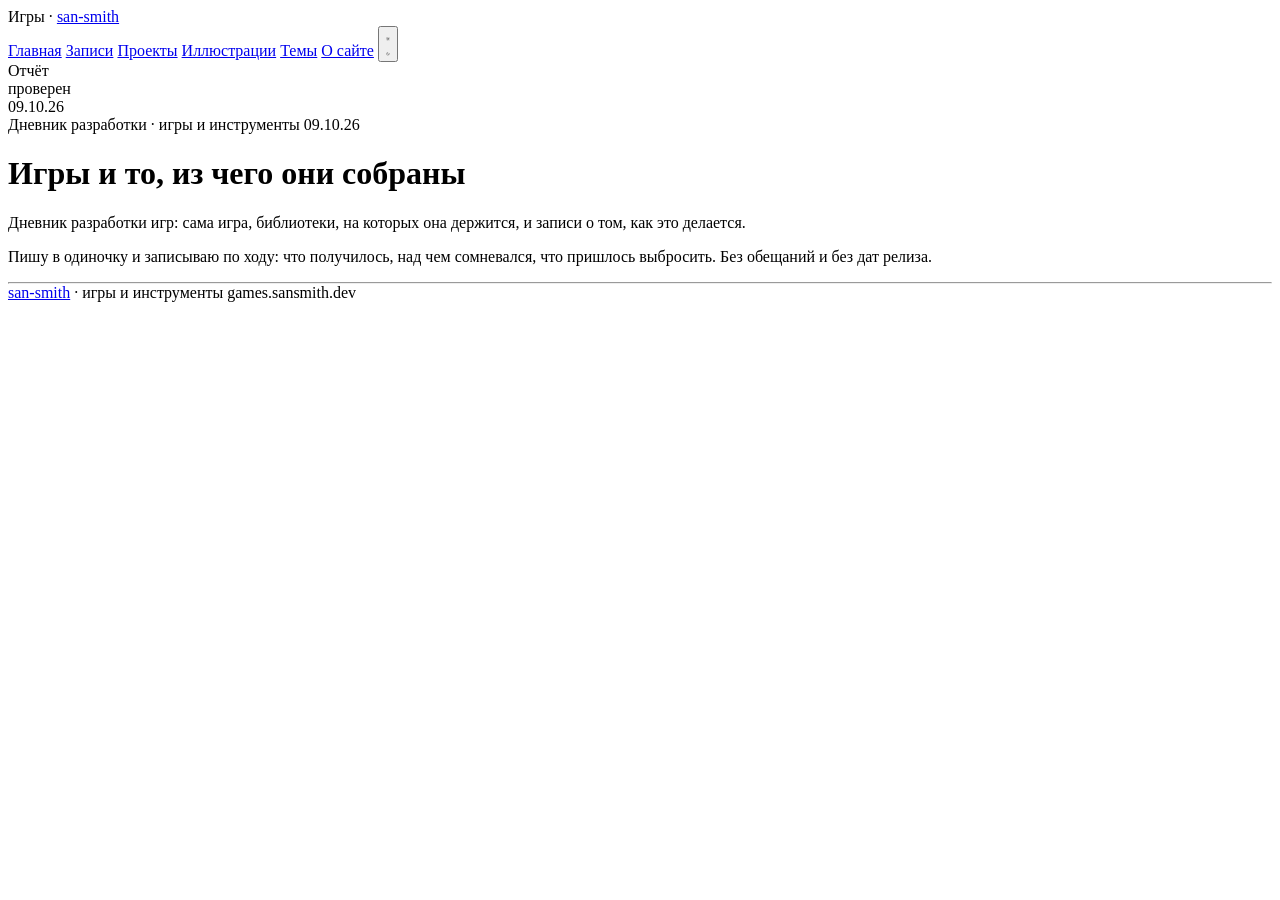
==== index.html @ e1a5b2cc "Deploy games.sansmith.dev from source 0a45a88243fe" ====
<!DOCTYPE html>
<html lang="ru" data-theme="light">
<head>

  
  
  
  

<meta charset="utf-8">
<meta name="viewport" content="width=device-width, initial-scale=1">
<title>Игры и то, из чего они собраны · san-smith</title>
<meta name="description" content="Дневник разработки игр: сама игра, библиотеки, на которых она держится, и записи о том, как это делается.">

<meta name="theme-color" content="#1d222a">
<meta name="theme-color" content="#151e27" media="(prefers-color-scheme: dark)">

<meta property="og:site_name" content="Игры и то, из чего они собраны">
<meta property="og:type" content="website">
<meta property="og:title" content="Игры и то, из чего они собраны">
<meta property="og:description" content="Дневник разработки игр: сама игра, инструменты, на которых она держится, зарисовки и съёмка.">
<meta property="og:url" content="https://games.sansmith.dev/">


<meta name="twitter:card" content="summary">
<meta name="twitter:title" content="Игры и то, из чего они собраны">
<meta name="twitter:description" content="Дневник разработки игр: сама игра, инструменты, на которых она держится, зарисовки и съёмка.">
<link rel="icon" type="image/svg+xml" href="https://games.sansmith.dev/icon/favicon.svg">
<link rel="icon" type="image/png" sizes="32x32" href="https://games.sansmith.dev/icon/favicon.png">
<link rel="apple-touch-icon" href="https://games.sansmith.dev/icon/apple-touch-icon.png">
<link rel="alternate" type="application/atom+xml" title="Игры и то, из чего они собраны" href="https://games.sansmith.dev/atom.xml">
<link rel="stylesheet" href="https://games.sansmith.dev/css/site.css">

<link rel="stylesheet" href="https://games.sansmith.dev/giallo-light.css" media="(prefers-color-scheme: light)">
<link rel="stylesheet" href="https://games.sansmith.dev/giallo-dark.css" media="(prefers-color-scheme: dark)">


<script>
(function(){var r=document.documentElement,s=null;try{s=localStorage.getItem('theme')}catch(e){}
var d=window.matchMedia&&window.matchMedia('(prefers-color-scheme:dark)').matches;
var t=s||(d?'dark':'light');
r.setAttribute('data-theme',t);
/* Подсветка кода и цвет браузерного UI следуют выбранной теме. */
var l=document.querySelector('link[href$="giallo-light.css"]'),k=document.querySelector('link[href$="giallo-dark.css"]');
if(l&&k){l.media=t==='dark'?'not all':'all';k.media=t==='dark'?'all':'not all';}
var ms=document.querySelectorAll('meta[name="theme-color"]');
for(var i=0;i<ms.length;i++){if(!i){ms[i].removeAttribute('media');ms[i].setAttribute('content',t==='dark'?'#151e27':'#1d222a');}else{ms[i].remove();}}
})();
</script>
</head>
<body>

<header class="topnav">
  <div class="topnav-inner">
    <span class="mark">Игры · <a class="mark-link" href="https://sansmith.dev">san-smith</a></span>
    <nav>
      
      
      
      <a class="navlink" href="https://games.sansmith.dev/" aria-current="page">Главная</a>
      <a class="navlink" href="https://games.sansmith.dev/entries/">Записи</a>
      <a class="navlink" href="https://games.sansmith.dev/projects/">Проекты</a>
      <a class="navlink" href="https://games.sansmith.dev/illustrations/">Иллюстрации</a>
      <a class="navlink" href="https://games.sansmith.dev/topics/">Темы</a>
      <a class="navlink" href="https://games.sansmith.dev/about/">О сайте</a>
      <button class="themebtn" id="theme" type="button" aria-label="Переключить тему">
        <svg class="i-sun" viewBox="0 0 24 24" fill="none" stroke="currentColor" stroke-width="1.7" stroke-linecap="round"><circle cx="12" cy="12" r="4"/><path d="M12 2v2M12 20v2M4.9 4.9l1.4 1.4M17.7 17.7l1.4 1.4M2 12h2M20 12h2M4.9 19.1l1.4-1.4M17.7 6.3l1.4-1.4"/></svg>
        <svg class="i-moon" viewBox="0 0 24 24" fill="none" stroke="currentColor" stroke-width="1.7" stroke-linecap="round" stroke-linejoin="round"><path d="M21 12.8A9 9 0 1111.2 3a7 7 0 009.8 9.8z"/></svg>
      </button>
    </nav>
  </div>
</header>

<main id="content">






  
  
  

  
  
  

  
  
  


<div class="sheet pad">
  <div class="masthead">
    <div class="seal"><span>Отчёт<br>проверен<br>09.10.26</span></div>

    <div class="masthead-top">
      <span class="grif">Дневник разработки · игры и инструменты</span>
      <span class="grif num">09.10.26</span>
    </div>
    <h1>Игры и то, из чего они собраны</h1>
    <p class="sub">Дневник разработки игр: сама игра, библиотеки, на которых она держится, и записи о том, как это делается.</p>
  </div>

  <div class="prose"><!-- Первый абзац убран: он дословно повторял подзаголовок листа (.sub),
   который берётся из description выше. -->
<p>Пишу в одиночку и записываю по ходу: что получилось, над чем сомневался,
что пришлось выбросить. Без обещаний и без дат релиза.</p>
</div>

  <hr class="rule-strong" style="margin-block:var(--gap-lg)">

  
  

  
  

  
  

  <div class="sheet-foot">
    <span class="caption"><a class="caption-link" href="https://sansmith.dev">san-smith</a> · игры и инструменты</span>
    <span class="caption">games.sansmith.dev</span>
  </div>
</div>

</main>



<script>
(function(){
  var b=document.getElementById('theme'), r=document.documentElement;
  if(!b) return;
  b.addEventListener('click',function(){
    var n=r.getAttribute('data-theme')==='dark'?'light':'dark';
    r.setAttribute('data-theme',n);
    try{localStorage.setItem('theme',n)}catch(e){}
    var l=document.querySelector('link[href$="giallo-light.css"]'),k=document.querySelector('link[href$="giallo-dark.css"]');
    if(l&&k){l.media=n==='dark'?'not all':'all';k.media=n==='dark'?'all':'not all';}
    var m=document.querySelector('meta[name="theme-color"]');
    if(m)m.setAttribute('content',n==='dark'?'#151e27':'#1d222a');
  });
})();
</script>
</body>
</html>
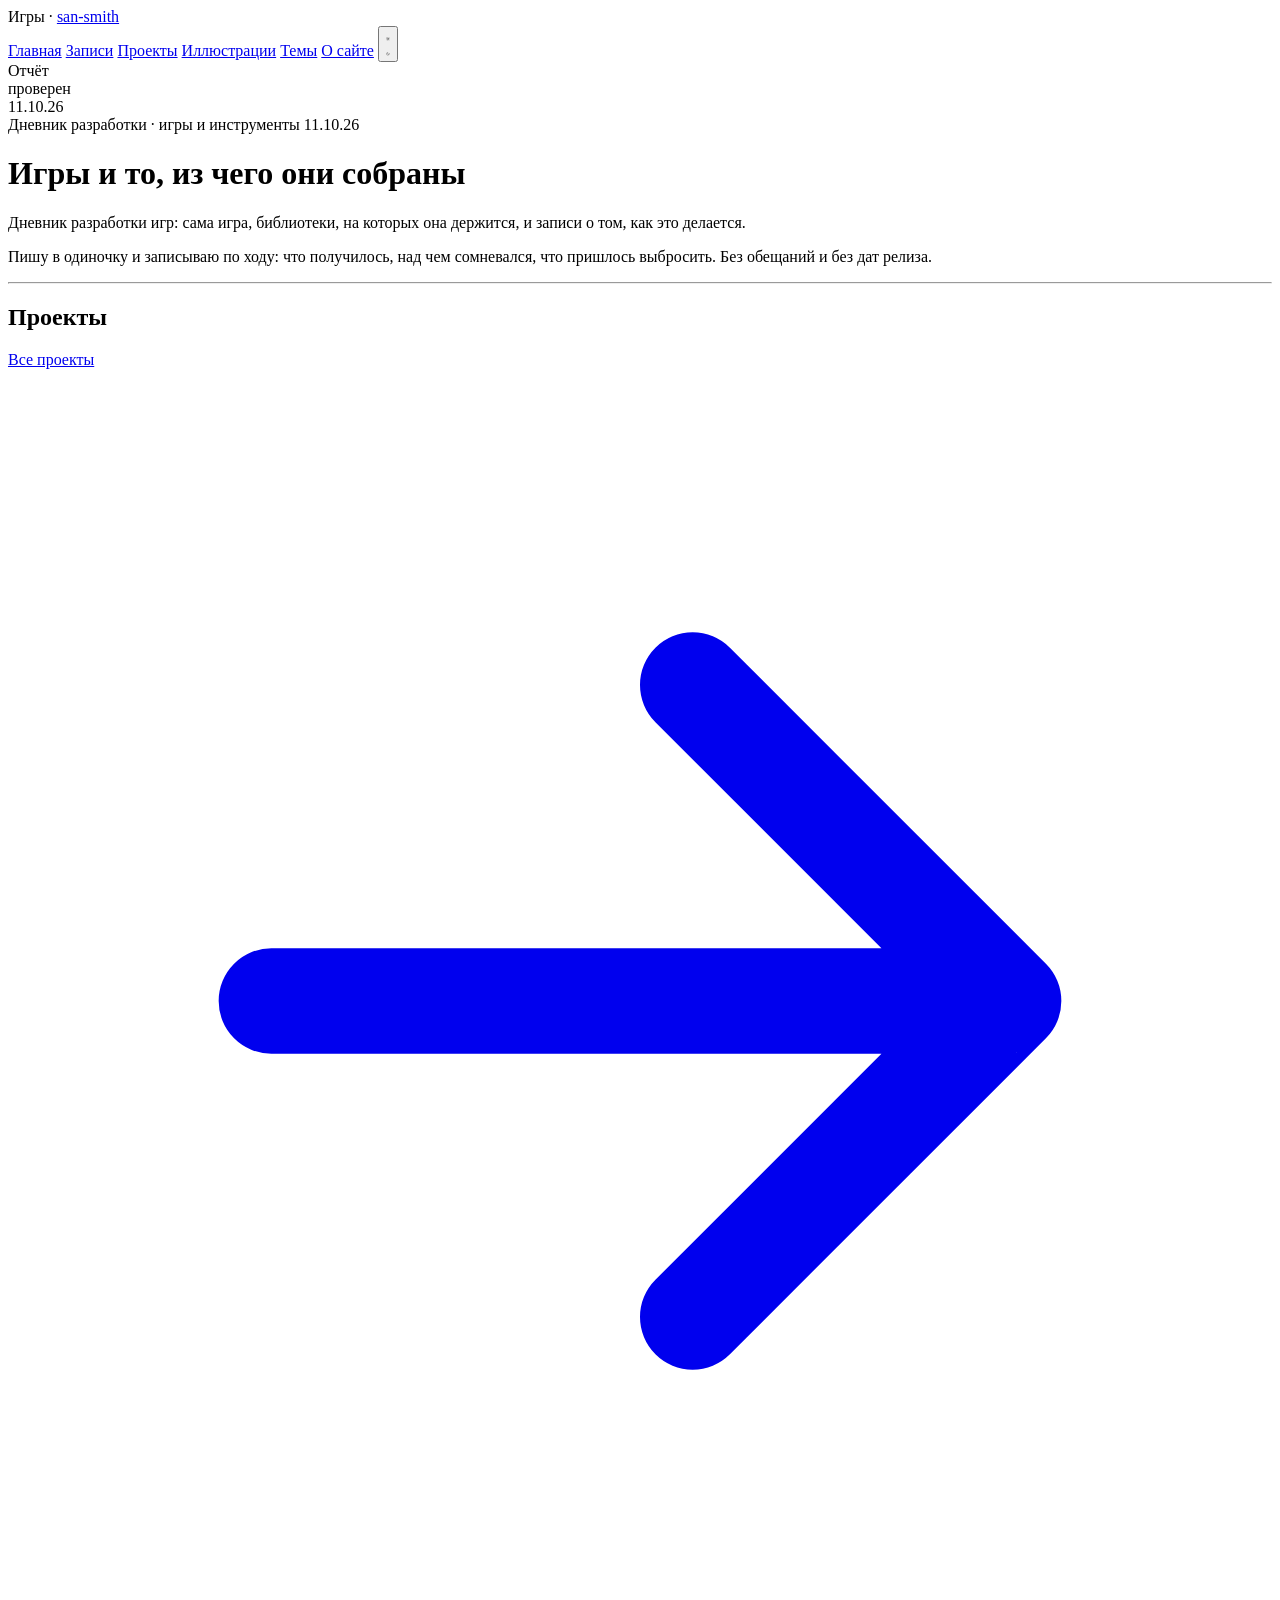
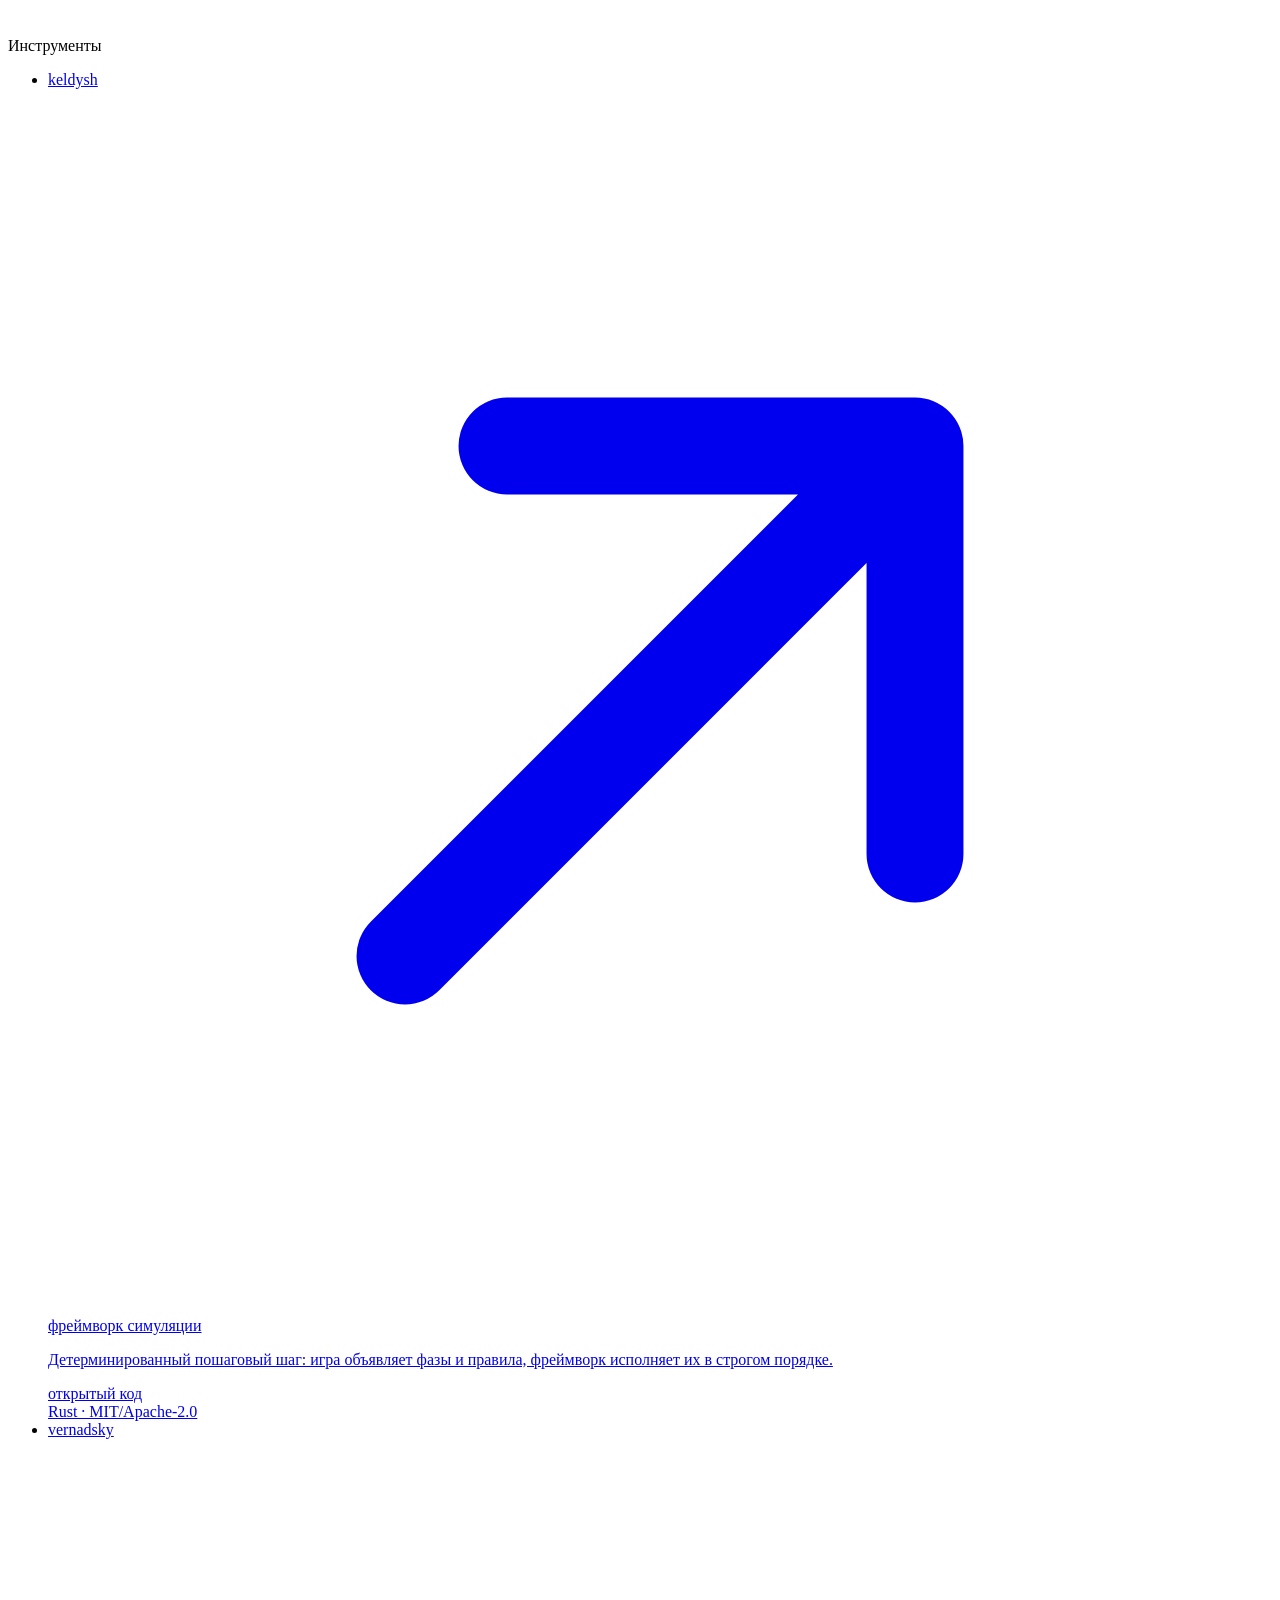
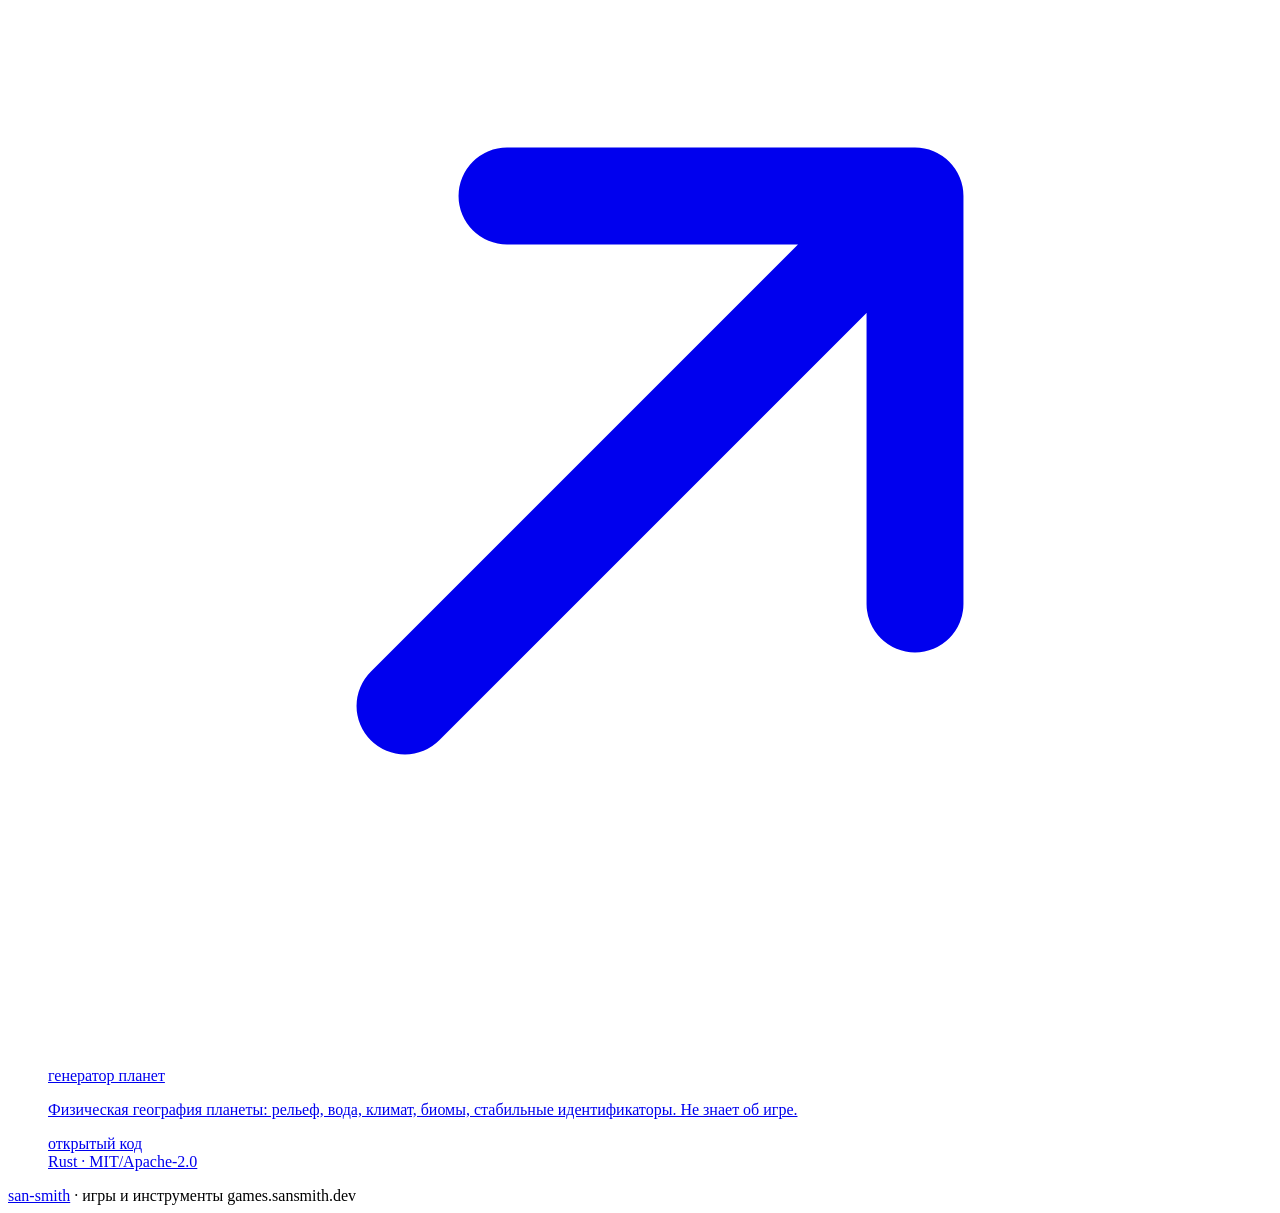
==== commit 715df341: "Deploy games.sansmith.dev from source 0ae4c4d457e2" ====
--- a/index.html
+++ b/index.html
@@ -20,6 +20,11 @@
 <meta property="og:title" content="Игры и то, из чего они собраны">
 <meta property="og:description" content="Дневник разработки игр: сама игра, инструменты, на которых она держится, зарисовки и съёмка.">
 <meta property="og:url" content="https://games.sansmith.dev/">
+
+
+
+
+
 
 
 <meta name="twitter:card" content="summary">
@@ -93,11 +98,11 @@
 
 <div class="sheet pad">
   <div class="masthead">
-    <div class="seal"><span>Отчёт<br>проверен<br>09.10.26</span></div>
+    <div class="seal"><span>Отчёт<br>проверен<br>11.10.26</span></div>
 
     <div class="masthead-top">
       <span class="grif">Дневник разработки · игры и инструменты</span>
-      <span class="grif num">09.10.26</span>
+      <span class="grif num">11.10.26</span>
     </div>
     <h1>Игры и то, из чего они собраны</h1>
     <p class="sub">Дневник разработки игр: сама игра, библиотеки, на которых она держится, и записи о том, как это делается.</p>
@@ -114,6 +119,78 @@
   
   
 
+  
+  
+  <div class="sec-head" style="margin-top:var(--gap-xl)">
+    <h2>Проекты</h2>
+    <a class="more" href="https://games.sansmith.dev/projects/">Все проекты
+      <svg viewBox="0 0 24 24" fill="none" stroke="currentColor" stroke-width="2" stroke-linecap="round" stroke-linejoin="round"><path d="M5 12h14M13 6l6 6-6 6"/></svg>
+    </a>
+  </div>
+  
+    
+    
+    
+      
+    
+      
+    
+      
+    
+    
+  
+    
+    
+    
+      
+        
+      
+    
+      
+        
+      
+    
+      
+    
+    
+      <div class="group-head">Инструменты</div>
+      <ul class="plist">
+        
+        
+          
+            
+            <li>
+  <a class="pcard" href="https://games.sansmith.dev/projects/keldysh/">
+    <div>
+      <span class="pname">keldysh <svg viewBox="0 0 24 24" fill="none" stroke="currentColor" stroke-width="1.9" stroke-linecap="round" stroke-linejoin="round"><path d="M7 17L17 7M9 7h8v8"/></svg></span>
+      <div class="pkind">фреймворк симуляции</div>
+      <p class="pdesc">Детерминированный пошаговый шаг: игра объявляет фазы и правила, фреймворк исполняет их в строгом порядке.</p>
+    </div>
+    <div class="pmeta">открытый код<br>Rust · MIT/Apache-2.0</div>
+  </a>
+</li>
+
+          
+        
+          
+            
+            <li>
+  <a class="pcard" href="https://games.sansmith.dev/projects/vernadsky/">
+    <div>
+      <span class="pname">vernadsky <svg viewBox="0 0 24 24" fill="none" stroke="currentColor" stroke-width="1.9" stroke-linecap="round" stroke-linejoin="round"><path d="M7 17L17 7M9 7h8v8"/></svg></span>
+      <div class="pkind">генератор планет</div>
+      <p class="pdesc">Физическая география планеты: рельеф, вода, климат, биомы, стабильные идентификаторы. Не знает об игре.</p>
+    </div>
+    <div class="pmeta">открытый код<br>Rust · MIT/Apache-2.0</div>
+  </a>
+</li>
+
+          
+        
+          
+        
+      </ul>
+    
   
   
 
